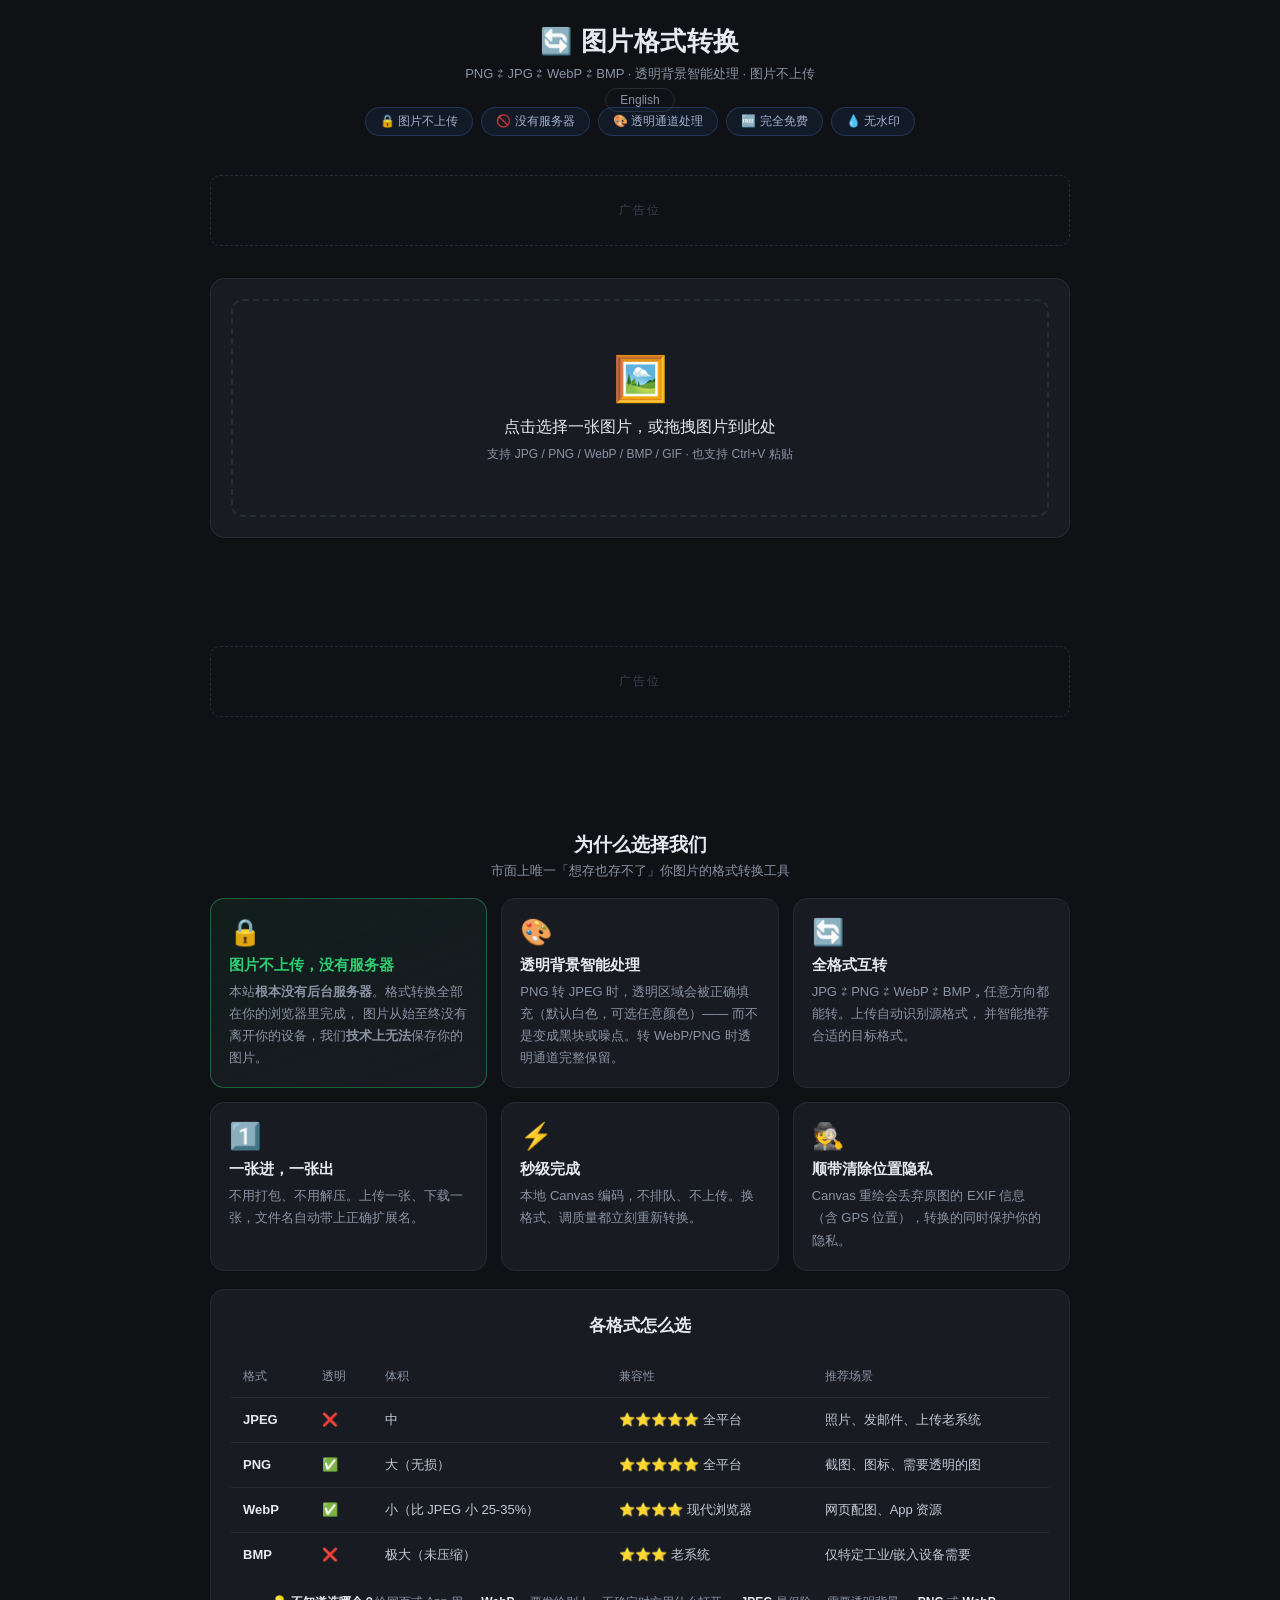
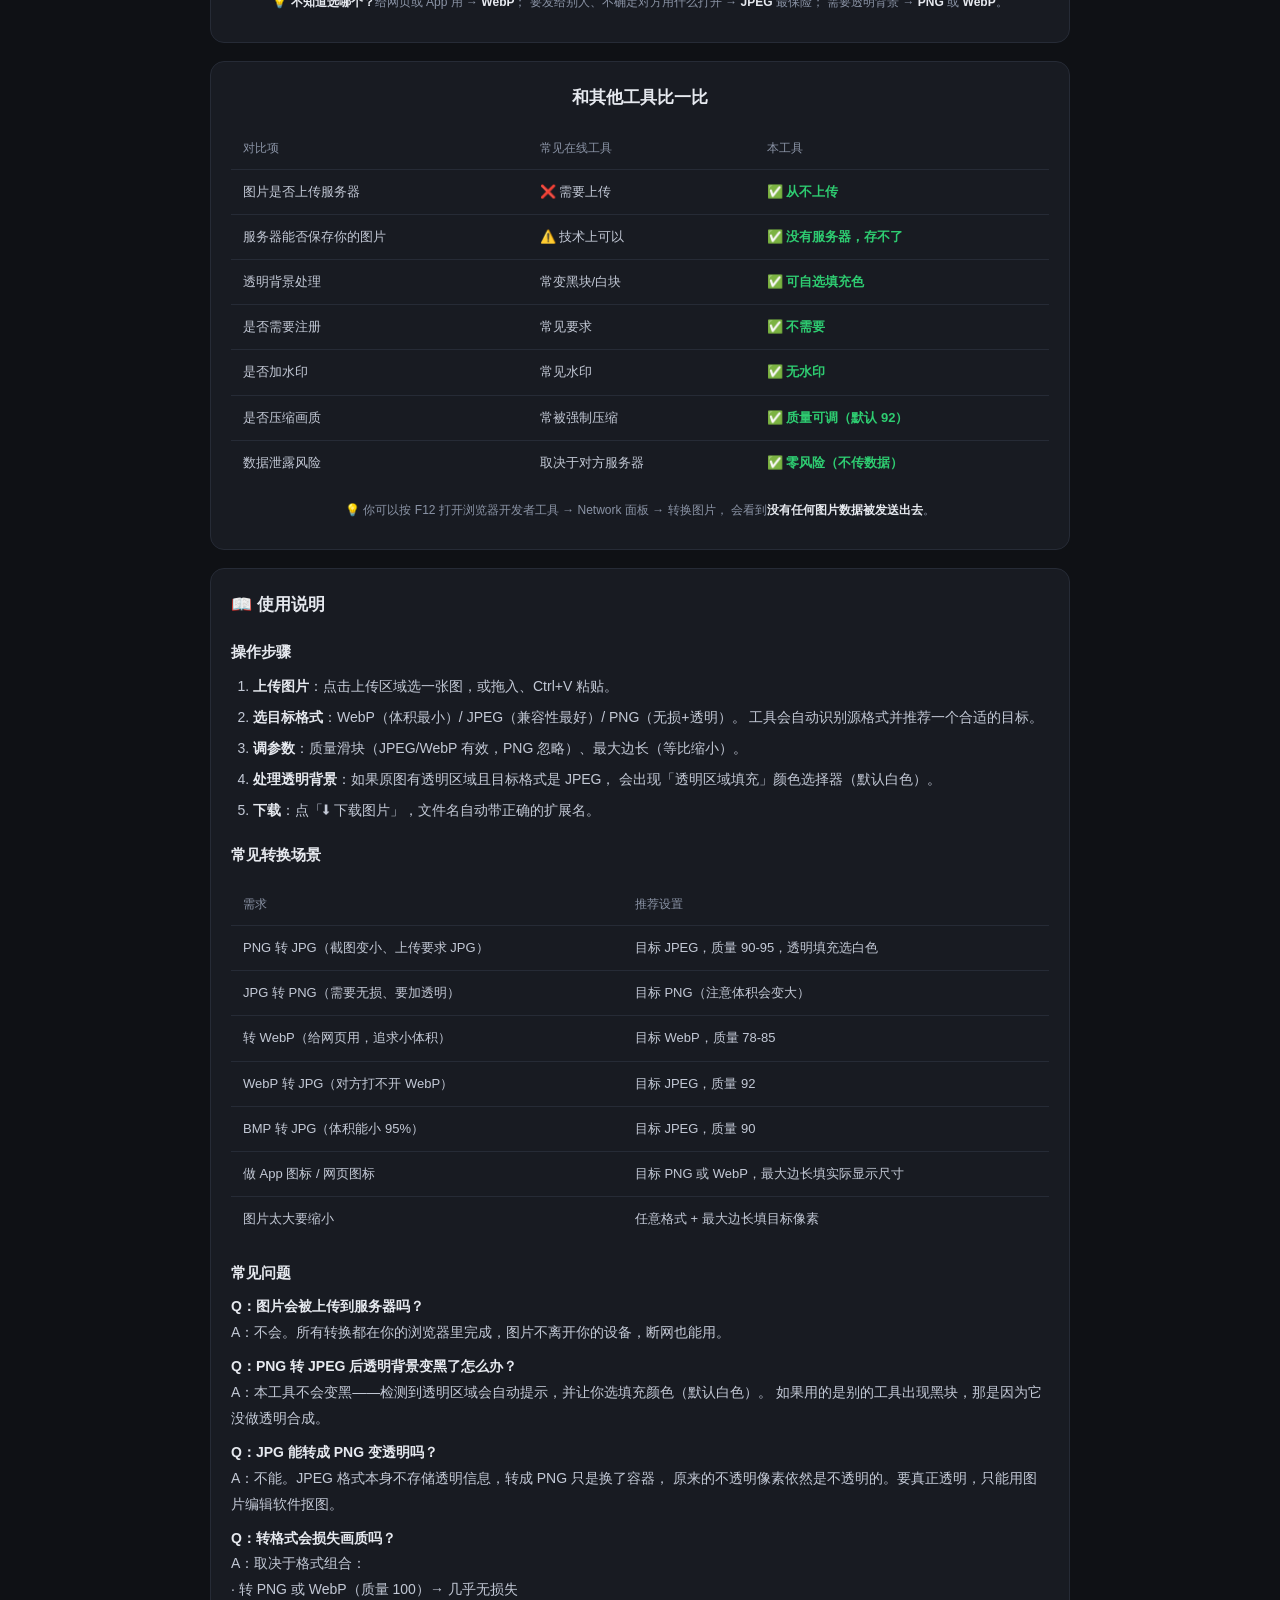
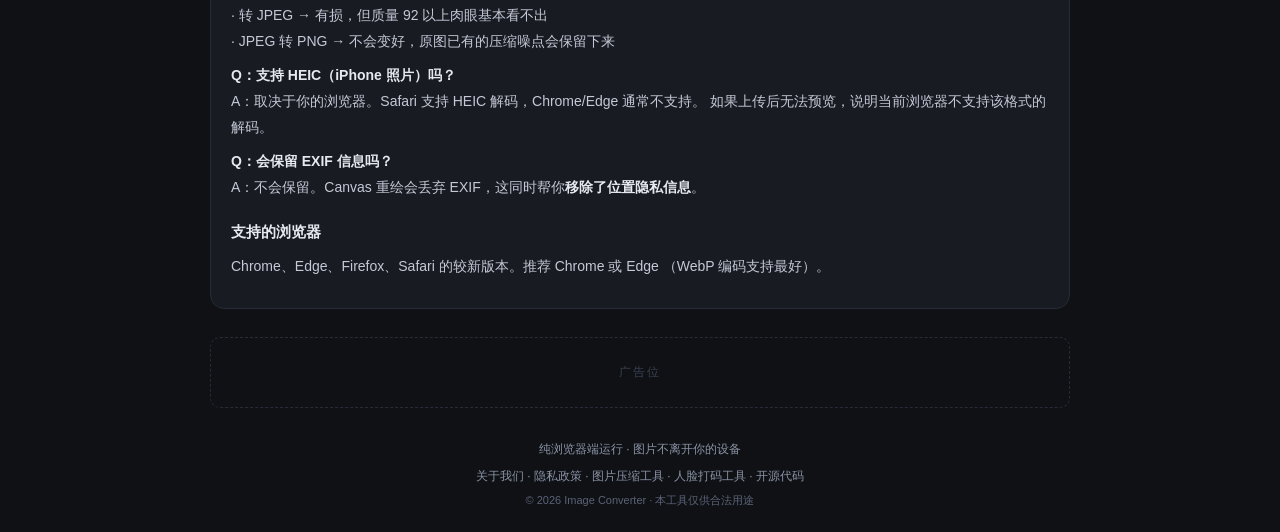
==== index.html @ aac9d4e0 "feat: 图片格式转换工具 - 纯浏览器端单张转换 - 全格式互转: JPG / PNG / WebP / BMP（任意方向） - 透明通道智能处理（核心差异点）: 采样检测 alpha，   PN" ====
<!DOCTYPE html>
<html lang="zh-CN">
<head>
<meta charset="UTF-8">
<meta name="viewport" content="width=device-width, initial-scale=1.0">
<title>图片格式转换 · PNG转JPG/WebP 在线免费（不上传）</title>
<meta name="description" content="免费在线图片格式转换工具，支持 PNG转JPG、JPG转PNG、转WebP、BMP转JPG 等。自动处理透明背景，可选质量与尺寸。纯浏览器本地转换，图片不上传服务器。">
<meta name="keywords" content="图片格式转换,png转jpg,jpg转png,图片转webp,webp转jpg,bmp转jpg,在线转换图片格式,图片格式转换器,heic转jpg">
<link rel="alternate" hreflang="zh-CN" href="https://haixiansheng.github.io/image-converter/" />
<link rel="alternate" hreflang="en" href="https://haixiansheng.github.io/image-converter/en/" />
<link rel="alternate" hreflang="x-default" href="https://haixiansheng.github.io/image-converter/en/" />
<link rel="canonical" href="https://haixiansheng.github.io/image-converter/" />
<link rel="stylesheet" href="style.css">

<!-- 结构化数据（SEO） -->
<script type="application/ld+json">
{
  "@context": "https://schema.org",
  "@type": "SoftwareApplication",
  "name": "图片格式转换工具",
  "alternateName": "Image Format Converter",
  "url": "https://haixiansheng.github.io/image-converter/",
  "applicationCategory": "MultimediaApplication",
  "operatingSystem": "Any (Web Browser)",
  "description": "免费在线图片格式转换工具，支持 PNG/JPG/WebP/BMP 互转，自动处理透明背景，纯浏览器本地转换，图片不上传。",
  "offers": { "@type": "Offer", "price": "0", "priceCurrency": "CNY" },
  "featureList": [
    "PNG / JPG / WebP / BMP 格式互转",
    "透明背景智能处理（可填充指定颜色）",
    "可选质量与最大边长",
    "纯浏览器本地转换，不上传",
    "原分辨率输出，无水印"
  ],
  "isAccessibleForFree": true
}
</script>

<!-- ============ Google AdSense ============ -->
<!-- 通过审核后，把下面的 ca-pub-XXXXXXXXXXXXXXXX 换成你的发布商 ID，并去掉注释 -->
<!--
<script async src="https://pagead2.googlesyndication.com/pagead/js/adsbygoogle.js?client=ca-pub-XXXXXXXXXXXXXXXX" crossorigin="anonymous"></script>
-->
</head>
<body>
<div class="app">
  <header>
    <h1>🔄 图片格式转换</h1>
    <p class="sub">PNG ⇄ JPG ⇄ WebP ⇄ BMP · 透明背景智能处理 · 图片不上传</p>
    <p class="lang-switch"><a href="en/">English</a></p>
    <div class="trust-badges">
      <span>🔒 图片不上传</span>
      <span>🚫 没有服务器</span>
      <span>🎨 透明通道处理</span>
      <span>🆓 完全免费</span>
      <span>💧 无水印</span>
    </div>
  </header>

  <!-- ============ 广告位 1 ============ -->
  <div class="ad-slot ad-top"></div>

  <section id="uploadPanel" class="panel">
    <div id="dropZone" class="drop-zone">
      <div class="drop-icon">🖼️</div>
      <p>点击选择一张图片，或拖拽图片到此处</p>
      <p class="hint">支持 JPG / PNG / WebP / BMP / GIF · 也支持 Ctrl+V 粘贴</p>
      <input type="file" id="fileInput" accept="image/*" hidden>
    </div>
  </section>

  <section id="workPanel" class="panel hidden">
    <div class="compare">
      <figure class="cmp-item">
        <figcaption><span id="origFmt" class="fmt-badge">?</span><b id="origSize">—</b></figcaption>
        <div class="cmp-img"><img id="origImg" alt="原图"></div>
        <p class="cmp-dims" id="origDims">—</p>
      </figure>
      <figure class="cmp-item result">
        <figcaption><span id="resultFmt" class="fmt-badge accent">?</span><b id="resultSize">—</b></figcaption>
        <div class="cmp-img"><img id="resultImg" alt="转换后"></div>
        <p class="cmp-dims" id="resultDims">—</p>
      </figure>
    </div>

    <p id="notice" class="notice"></p>

    <div class="toolbar">
      <label class="ctrl">
        <span>目标格式</span>
        <select id="targetFmt">
          <option value="webp">WebP</option>
          <option value="jpeg">JPEG</option>
          <option value="png">PNG</option>
        </select>
      </label>

      <label class="ctrl" id="qualityRow">
        <span>质量 <b id="qualityVal">92</b></span>
        <input type="range" id="quality" min="1" max="100" value="92">
      </label>

      <label class="ctrl hidden" id="bgRow">
        <span>透明区域填充</span>
        <input type="color" id="bgColor" value="#ffffff">
      </label>

      <label class="ctrl">
        <span>最大边长 (px)</span>
        <input type="number" id="maxDim" min="0" max="20000" step="100" value="0" placeholder="0 = 保持原尺寸">
      </label>
    </div>

    <p id="fmtHint" class="hint-line"></p>
    <p id="status" class="status"></p>

    <div class="actions">
      <a id="downloadBtn" class="btn primary" download="converted.webp">⬇ 下载图片</a>
      <button id="resetBtn" class="btn">换一张图片</button>
    </div>
  </section>

  <!-- ============ 广告位 2 ============ -->
  <div class="ad-slot ad-mid"></div>

  <!-- ============ 卖点区 ============ -->
  <h2 class="section-title">为什么选择我们</h2>
  <p class="section-sub">市面上唯一「想存也存不了」你图片的格式转换工具</p>

  <div class="features">
    <div class="feature hero">
      <div class="f-icon">🔒</div>
      <h3>图片不上传，没有服务器</h3>
      <p>本站<b>根本没有后台服务器</b>。格式转换全部在你的浏览器里完成，
         图片从始至终没有离开你的设备，我们<b>技术上无法</b>保存你的图片。</p>
    </div>
    <div class="feature">
      <div class="f-icon">🎨</div>
      <h3>透明背景智能处理</h3>
      <p>PNG 转 JPEG 时，透明区域会被正确填充（默认白色，可选任意颜色）——
         而不是变成黑块或噪点。转 WebP/PNG 时透明通道完整保留。</p>
    </div>
    <div class="feature">
      <div class="f-icon">🔄</div>
      <h3>全格式互转</h3>
      <p>JPG ⇄ PNG ⇄ WebP ⇄ BMP，任意方向都能转。上传自动识别源格式，
         并智能推荐合适的目标格式。</p>
    </div>
    <div class="feature">
      <div class="f-icon">1️⃣</div>
      <h3>一张进，一张出</h3>
      <p>不用打包、不用解压。上传一张、下载一张，文件名自动带上正确扩展名。</p>
    </div>
    <div class="feature">
      <div class="f-icon">⚡</div>
      <h3>秒级完成</h3>
      <p>本地 Canvas 编码，不排队、不上传。换格式、调质量都立刻重新转换。</p>
    </div>
    <div class="feature">
      <div class="f-icon">🕵️</div>
      <h3>顺带清除位置隐私</h3>
      <p>Canvas 重绘会丢弃原图的 EXIF 信息（含 GPS 位置），转换的同时保护你的隐私。</p>
    </div>
  </div>

  <section class="panel content">
    <h2 class="section-title" style="margin-top:0">各格式怎么选</h2>
    <table class="compare-table">
      <thead>
        <tr><th>格式</th><th>透明</th><th>体积</th><th>兼容性</th><th>推荐场景</th></tr>
      </thead>
      <tbody>
        <tr>
          <td><b>JPEG</b></td><td>❌</td><td>中</td><td>⭐⭐⭐⭐⭐ 全平台</td>
          <td>照片、发邮件、上传老系统</td>
        </tr>
        <tr>
          <td><b>PNG</b></td><td>✅</td><td>大（无损）</td><td>⭐⭐⭐⭐⭐ 全平台</td>
          <td>截图、图标、需要透明的图</td>
        </tr>
        <tr>
          <td><b>WebP</b></td><td>✅</td><td>小（比 JPEG 小 25-35%）</td><td>⭐⭐⭐⭐ 现代浏览器</td>
          <td>网页配图、App 资源</td>
        </tr>
        <tr>
          <td><b>BMP</b></td><td>❌</td><td>极大（未压缩）</td><td>⭐⭐⭐ 老系统</td>
          <td>仅特定工业/嵌入设备需要</td>
        </tr>
      </tbody>
    </table>
    <p style="text-align:center;font-size:12px;color:var(--muted);margin-top:12px">
      💡 <b>不知道选哪个？</b>给网页或 App 用 → <b>WebP</b>；
      要发给别人、不确定对方用什么打开 → <b>JPEG</b> 最保险；
      需要透明背景 → <b>PNG</b> 或 <b>WebP</b>。
    </p>
  </section>

  <section class="panel content">
    <h2 class="section-title" style="margin-top:0">和其他工具比一比</h2>
    <table class="compare-table">
      <thead>
        <tr><th>对比项</th><th>常见在线工具</th><th>本工具</th></tr>
      </thead>
      <tbody>
        <tr><td>图片是否上传服务器</td><td>❌ 需要上传</td><td class="us">✅ 从不上传</td></tr>
        <tr><td>服务器能否保存你的图片</td><td>⚠️ 技术上可以</td><td class="us">✅ 没有服务器，存不了</td></tr>
        <tr><td>透明背景处理</td><td>常变黑块/白块</td><td class="us">✅ 可自选填充色</td></tr>
        <tr><td>是否需要注册</td><td>常见要求</td><td class="us">✅ 不需要</td></tr>
        <tr><td>是否加水印</td><td>常见水印</td><td class="us">✅ 无水印</td></tr>
        <tr><td>是否压缩画质</td><td>常被强制压缩</td><td class="us">✅ 质量可调（默认 92）</td></tr>
        <tr><td>数据泄露风险</td><td>取决于对方服务器</td><td class="us">✅ 零风险（不传数据）</td></tr>
      </tbody>
    </table>
    <p style="text-align:center;font-size:12px;color:var(--muted);margin-top:12px">
      💡 你可以按 F12 打开浏览器开发者工具 → Network 面板 → 转换图片，
      会看到<b>没有任何图片数据被发送出去</b>。
    </p>
  </section>

  <!-- ============ 内容区 ============ -->
  <section class="panel content">
    <h2>📖 使用说明</h2>

    <h3>操作步骤</h3>
    <ol>
      <li><b>上传图片</b>：点击上传区域选一张图，或拖入、Ctrl+V 粘贴。</li>
      <li><b>选目标格式</b>：WebP（体积最小）/ JPEG（兼容性最好）/ PNG（无损+透明）。
          工具会自动识别源格式并推荐一个合适的目标。</li>
      <li><b>调参数</b>：质量滑块（JPEG/WebP 有效，PNG 忽略）、最大边长（等比缩小）。</li>
      <li><b>处理透明背景</b>：如果原图有透明区域且目标格式是 JPEG，
          会出现「透明区域填充」颜色选择器（默认白色）。</li>
      <li><b>下载</b>：点「⬇ 下载图片」，文件名自动带正确的扩展名。</li>
    </ol>

    <h3>常见转换场景</h3>
    <table class="compare-table">
      <thead><tr><th>需求</th><th>推荐设置</th></tr></thead>
      <tbody>
        <tr><td>PNG 转 JPG（截图变小、上传要求 JPG）</td><td>目标 JPEG，质量 90-95，透明填充选白色</td></tr>
        <tr><td>JPG 转 PNG（需要无损、要加透明）</td><td>目标 PNG（注意体积会变大）</td></tr>
        <tr><td>转 WebP（给网页用，追求小体积）</td><td>目标 WebP，质量 78-85</td></tr>
        <tr><td>WebP 转 JPG（对方打不开 WebP）</td><td>目标 JPEG，质量 92</td></tr>
        <tr><td>BMP 转 JPG（体积能小 95%）</td><td>目标 JPEG，质量 90</td></tr>
        <tr><td>做 App 图标 / 网页图标</td><td>目标 PNG 或 WebP，最大边长填实际显示尺寸</td></tr>
        <tr><td>图片太大要缩小</td><td>任意格式 + 最大边长填目标像素</td></tr>
      </tbody>
    </table>

    <h3>常见问题</h3>
    <p><b>Q：图片会被上传到服务器吗？</b><br>
       A：不会。所有转换都在你的浏览器里完成，图片不离开你的设备，断网也能用。</p>
    <p><b>Q：PNG 转 JPEG 后透明背景变黑了怎么办？</b><br>
       A：本工具不会变黑——检测到透明区域会自动提示，并让你选填充颜色（默认白色）。
       如果用的是别的工具出现黑块，那是因为它没做透明合成。</p>
    <p><b>Q：JPG 能转成 PNG 变透明吗？</b><br>
       A：不能。JPEG 格式本身不存储透明信息，转成 PNG 只是换了容器，
       原来的不透明像素依然是不透明的。要真正透明，只能用图片编辑软件抠图。</p>
    <p><b>Q：转格式会损失画质吗？</b><br>
       A：取决于格式组合：
       <br>· 转 PNG 或 WebP（质量 100）→ 几乎无损失
       <br>· 转 JPEG → 有损，但质量 92 以上肉眼基本看不出
       <br>· JPEG 转 PNG → 不会变好，原图已有的压缩噪点会保留下来</p>
    <p><b>Q：支持 HEIC（iPhone 照片）吗？</b><br>
       A：取决于你的浏览器。Safari 支持 HEIC 解码，Chrome/Edge 通常不支持。
       如果上传后无法预览，说明当前浏览器不支持该格式的解码。</p>
    <p><b>Q：会保留 EXIF 信息吗？</b><br>
       A：不会保留。Canvas 重绘会丢弃 EXIF，这同时帮你<b>移除了位置隐私信息</b>。</p>

    <h3>支持的浏览器</h3>
    <p>Chrome、Edge、Firefox、Safari 的较新版本。推荐 Chrome 或 Edge
       （WebP 编码支持最好）。</p>
  </section>

  <!-- ============ 广告位 3 ============ -->
  <div class="ad-slot ad-bottom"></div>

  <footer>
    <p>纯浏览器端运行 · 图片不离开你的设备</p>
    <nav class="foot-nav">
      <a href="about.html">关于我们</a> ·
      <a href="privacy.html">隐私政策</a> ·
      <a href="https://haixiansheng.github.io/image-compressor/">图片压缩工具</a> ·
      <a href="https://haixiansheng.github.io/face-mosaic/">人脸打码工具</a> ·
      <a href="https://github.com/haixiansheng/image-converter" target="_blank" rel="noopener">开源代码</a>
    </nav>
    <p class="copy">© 2026 Image Converter · 本工具仅供合法用途</p>
  </footer>
</div>
<script src="app.js"></script>
</body>
</html>
---- style.css ----
:root {
  --bg: #0f1115;
  --card: #181b22;
  --border: #262b36;
  --text: #e6e9ef;
  --muted: #8a93a5;
  --primary: #4f8cff;
  --primary-hover: #3d7bf0;
  --success: #2ecc71;
}
* { box-sizing: border-box; margin: 0; padding: 0; }
body {
  font-family: -apple-system, "Segoe UI", "Microsoft YaHei", sans-serif;
  background: var(--bg);
  color: var(--text);
  min-height: 100vh;
  padding: 24px 16px;
}
.app { max-width: 860px; margin: 0 auto; }
header { text-align: center; margin-bottom: 24px; }
h1 { font-size: 26px; font-weight: 700; letter-spacing: .5px; }
.sub { color: var(--muted); font-size: 13px; margin-top: 6px; }
.panel {
  background: var(--card);
  border: 1px solid var(--border);
  border-radius: 14px;
  padding: 20px;
  margin-bottom: 18px;
}
.hidden { display: none !important; }
.drop-zone {
  border: 2px dashed var(--border);
  border-radius: 12px;
  padding: 52px 20px;
  text-align: center;
  cursor: pointer;
  transition: all .2s;
}
.drop-zone:hover, .drop-zone.dragover {
  border-color: var(--primary);
  background: rgba(79, 140, 255, .06);
}
.drop-icon { font-size: 44px; margin-bottom: 12px; }
.hint { color: var(--muted); font-size: 12px; margin-top: 8px; }
video { width: 100%; border-radius: 10px; background: #000; display: block; }
.controls {
  display: grid;
  grid-template-columns: repeat(auto-fit, minmax(200px, 1fr));
  gap: 14px;
  margin: 18px 0;
}
.ctrl { display: flex; flex-direction: column; gap: 8px; font-size: 13px; color: var(--muted); }
.ctrl b { color: var(--primary); font-weight: 600; }
input[type=range] { width: 100%; accent-color: var(--primary); }
select {
  background: #12141a; color: var(--text);
  border: 1px solid var(--border); border-radius: 8px;
  padding: 8px 10px; font-size: 13px;
}
.actions { display: flex; gap: 12px; flex-wrap: wrap; margin-top: 16px; }
.btn {
  padding: 11px 22px;
  border-radius: 9px;
  border: 1px solid var(--border);
  background: #12141a;
  color: var(--text);
  font-size: 14px;
  cursor: pointer;
  transition: all .15s;
  text-decoration: none;
  display: inline-block;
}
.btn:hover:not(:disabled) { border-color: var(--primary); }
.btn:disabled { opacity: .45; cursor: not-allowed; }
.btn.primary { background: var(--primary); border-color: var(--primary); color: #fff; font-weight: 600; }
.btn.primary:hover { background: var(--primary-hover); }
.progress-wrap { margin-top: 16px; }
.progress-bar { height: 8px; background: #12141a; border-radius: 5px; overflow: hidden; }
#progressFill {
  height: 100%; width: 0%;
  background: linear-gradient(90deg, var(--primary), var(--success));
  transition: width .2s;
}
#progressText { font-size: 13px; color: var(--muted); margin-top: 8px; }
footer { text-align: center; color: var(--muted); font-size: 12px; margin-top: 24px; }
h2 { font-size: 18px; margin-bottom: 14px; }

/* ===== 广告位 ===== */
.ad-slot {
  margin: 18px 0;
  min-height: 90px;          /* 预留高度，避免广告加载时页面跳动 */
  border-radius: 12px;
  display: flex;
  align-items: center;
  justify-content: center;
  overflow: hidden;
}
/* 未放广告时显示淡色占位（审核通过后可删掉这段） */
.ad-slot:empty::after {
  content: "广告位";
  color: #3a4152;
  font-size: 12px;
  letter-spacing: 2px;
  border: 1px dashed #262b36;
  border-radius: 10px;
  padding: 26px 60px;
  width: 100%;
  text-align: center;
}
.ad-top { min-height: 100px; }
.ad-mid { min-height: 250px; }
.ad-bottom { min-height: 90px; }

/* ===== 内容区（SEO / 过审用）===== */
.content { font-size: 14px; line-height: 1.85; color: #c3c9d6; }
.content h2 { margin: 22px 0 10px; color: var(--text); font-size: 17px; }
.content h2:first-child { margin-top: 0; }
.content h3 { margin: 18px 0 8px; color: var(--text); font-size: 15px; }
.content p { margin: 8px 0; }
.content ol, .content ul { margin: 8px 0 8px 22px; }
.content li { margin: 5px 0; }
.content a { color: var(--primary); text-decoration: none; }
.content a:hover { text-decoration: underline; }
.content b { color: var(--text); }

/* ===== 页脚导航 ===== */
.foot-nav { margin-top: 10px; font-size: 12px; }
.foot-nav a { color: var(--muted); text-decoration: none; }
.foot-nav a:hover { color: var(--primary); }
.copy { margin-top: 8px; font-size: 11px; color: #5a6377; }

/* ===== 语言切换 ===== */
.lang-switch { margin-top: 10px; font-size: 12px; }
.lang-switch a {
  color: var(--muted);
  text-decoration: none;
  border: 1px solid var(--border);
  border-radius: 20px;
  padding: 4px 14px;
  transition: all .15s;
}
.lang-switch a:hover { color: var(--primary); border-color: var(--primary); }

/* ===== 卖点：信任徽章 ===== */
.trust-badges {
  display: flex;
  flex-wrap: wrap;
  gap: 8px;
  justify-content: center;
  margin: 0 0 18px;
}
.trust-badges span {
  font-size: 12px;
  color: #9fb0cc;
  background: rgba(79, 140, 255, .08);
  border: 1px solid rgba(79, 140, 255, .22);
  border-radius: 20px;
  padding: 5px 14px;
  white-space: nowrap;
}

/* ===== 卖点：特性卡片 ===== */
.features {
  display: grid;
  grid-template-columns: repeat(auto-fit, minmax(240px, 1fr));
  gap: 14px;
  margin: 18px 0;
}
.feature {
  background: var(--card);
  border: 1px solid var(--border);
  border-radius: 14px;
  padding: 18px;
  transition: border-color .18s, transform .18s;
}
.feature:hover { border-color: rgba(79, 140, 255, .45); transform: translateY(-2px); }
.feature .f-icon { font-size: 26px; margin-bottom: 8px; }
.feature h3 {
  font-size: 15px;
  margin: 0 0 6px;
  color: var(--text);
  font-weight: 600;
}
.feature p { font-size: 13px; color: var(--muted); line-height: 1.7; margin: 0; }
.feature.hero {
  border-color: rgba(46, 204, 113, .4);
  background: linear-gradient(160deg, rgba(46, 204, 113, .07), var(--card));
}
.feature.hero h3 { color: var(--success); }

/* ===== 卖点：对比表 ===== */
.section-title {
  text-align: center;
  font-size: 19px;
  font-weight: 700;
  margin: 26px 0 4px;
}
.section-sub {
  text-align: center;
  font-size: 13px;
  color: var(--muted);
  margin-bottom: 14px;
}
.compare-table { width: 100%; border-collapse: collapse; font-size: 13px; margin: 14px 0; }
.compare-table th, .compare-table td {
  padding: 10px 12px;
  border-bottom: 1px solid var(--border);
  text-align: left;
}
.compare-table th { color: var(--muted); font-weight: 500; font-size: 12px; }
.compare-table td { color: #c3c9d6; }
.compare-table td.us { color: var(--success); font-weight: 600; }
.compare-table tr:last-child td { border-bottom: none; }

/* ===== 图片画布 ===== */
.canvas-wrap {
  border-radius: 10px;
  overflow: hidden;
  background: #0b0d11;
  display: flex;
  justify-content: center;
}
#resultCanvas { max-width: 100%; height: auto; display: block; }
.face-info {
  text-align: center;
  font-size: 13px;
  color: var(--primary);
  margin: 12px 0 0;
  min-height: 20px;
}

/* ===== 压缩工具：工具栏 ===== */
.toolbar {
  display: flex;
  flex-wrap: wrap;
  gap: 14px 20px;
  align-items: flex-end;
  padding-bottom: 16px;
  border-bottom: 1px solid var(--border);
  margin-bottom: 16px;
}
.toolbar .ctrl { min-width: 150px; }
.toolbar input[type="number"] {
  width: 100%;
  background: #11141a;
  border: 1px solid var(--border);
  border-radius: 8px;
  color: var(--text);
  padding: 7px 10px;
  font-size: 13px;
  font-family: inherit;
}
.toolbar input[type="number"]:focus { outline: none; border-color: var(--primary); }

/* ===== 汇总条 ===== */
.summary {
  display: flex;
  flex-wrap: wrap;
  gap: 10px;
  margin-bottom: 12px;
}
.sum-item {
  flex: 1 1 130px;
  background: #11141a;
  border: 1px solid var(--border);
  border-radius: 10px;
  padding: 10px 14px;
}
.sum-item span { display: block; font-size: 11px; color: var(--muted); margin-bottom: 4px; }
.sum-item b { font-size: 15px; color: var(--text); }
.sum-item.hl { border-color: rgba(46, 204, 113, .45); background: rgba(46, 204, 113, .06); }
.sum-item.hl b { color: var(--success); }

.status { font-size: 12px; color: var(--muted); margin: 0 0 12px; min-height: 16px; }

/* ===== 文件列表 ===== */
.table-wrap { overflow-x: auto; border-radius: 10px; border: 1px solid var(--border); }
.file-table { width: 100%; border-collapse: collapse; font-size: 13px; min-width: 620px; }
.file-table th {
  text-align: left;
  font-weight: 500;
  font-size: 11px;
  color: var(--muted);
  padding: 10px 12px;
  background: #11141a;
  border-bottom: 1px solid var(--border);
  white-space: nowrap;
}
.file-table td {
  padding: 10px 12px;
  border-bottom: 1px solid var(--border);
  color: #c3c9d6;
  vertical-align: middle;
}
.file-table tr:last-child td { border-bottom: none; }
.file-table .thumb { width: 58px; }
.file-table .thumb img {
  width: 46px; height: 46px;
  object-fit: cover;
  border-radius: 6px;
  display: block;
  background: #0b0d11;
}
.file-table .thumb .ph {
  display: block; width: 46px; height: 46px;
  border-radius: 6px; background: #1b1f28;
}
.file-table .fname {
  max-width: 200px;
  overflow: hidden;
  text-overflow: ellipsis;
  white-space: nowrap;
  color: var(--text);
}
.file-table .dims { font-size: 12px; color: var(--muted); white-space: nowrap; }
.file-table .sizes { white-space: nowrap; }
.file-table .sizes b { color: var(--text); }
.file-table .act { width: 90px; text-align: right; }
.file-table .empty { text-align: center; color: var(--muted); padding: 30px; }

.good { color: var(--success); font-weight: 600; margin-left: 4px; }
.bad { color: #ff7b72; font-weight: 600; margin-left: 4px; }
.muted { color: var(--muted); }
.btn.tiny { padding: 4px 10px; font-size: 11px; border-radius: 6px; }

/* ===== 单张模式：原图 / 压缩后 对比 ===== */
.compare {
  display: grid;
  grid-template-columns: 1fr 1fr;
  gap: 14px;
  margin-bottom: 14px;
}
@media (max-width: 620px) {
  .compare { grid-template-columns: 1fr; }
}
.cmp-item {
  margin: 0;
  background: #11141a;
  border: 1px solid var(--border);
  border-radius: 12px;
  overflow: hidden;
}
.cmp-item.result { border-color: rgba(79, 140, 255, .4); }
.cmp-item figcaption {
  display: flex;
  justify-content: space-between;
  align-items: center;
  padding: 9px 13px;
  font-size: 12px;
  color: var(--muted);
  border-bottom: 1px solid var(--border);
}
.cmp-item figcaption b { color: var(--text); font-size: 12px; }
.cmp-item.result figcaption span { color: var(--primary); }
.cmp-img {
  display: flex;
  align-items: center;
  justify-content: center;
  background: #0b0d11;
  min-height: 150px;
  max-height: 340px;
  overflow: hidden;
}
.cmp-img img {
  max-width: 100%;
  max-height: 340px;
  display: block;
  object-fit: contain;
}
.cmp-dims {
  margin: 0;
  padding: 7px 13px;
  font-size: 11px;
  color: var(--muted);
  border-top: 1px solid var(--border);
}
.savings {
  text-align: center;
  font-size: 15px;
  margin: 0 0 14px;
  min-height: 22px;
}
.savings .good { font-size: 17px; margin: 0; }
.savings .bad { font-size: 15px; margin: 0; }
.savings .muted { font-size: 12px; }


/* ===== 文章页 ===== */
.article { font-size: 15px; line-height: 1.9; }
.article h2 { font-size: 19px; margin: 30px 0 12px; color: var(--text); }
.article h3 { font-size: 16px; margin: 22px 0 8px; color: var(--text); }
.article p { margin: 12px 0; }
.article ul, .article ol { margin: 12px 0 12px 24px; }
.article li { margin: 7px 0; }
.article code {
  background: #11141a; border: 1px solid var(--border);
  border-radius: 4px; padding: 1px 6px; font-size: 13px; color: #ffa657;
}
.article-meta { font-size: 12px; color: var(--muted); margin-bottom: 20px; }
.article .compare-table { margin: 16px 0; }

/* ===== 卡片列表（博客首页）===== */
.cards {
  display: grid;
  grid-template-columns: repeat(auto-fit, minmax(280px, 1fr));
  gap: 14px;
  margin: 18px 0;
}
.card {
  display: block;
  background: var(--card);
  border: 1px solid var(--border);
  border-radius: 14px;
  padding: 20px;
  text-decoration: none;
  transition: border-color .18s, transform .18s;
}
.card:hover { border-color: rgba(79, 140, 255, .5); transform: translateY(-2px); }
.card h3 { margin: 0 0 8px; font-size: 16px; color: var(--text); }
.card p { margin: 0 0 12px; font-size: 13px; color: var(--muted); line-height: 1.7; }
.card-meta { font-size: 11px; color: #5a6377; }


/* ===== 格式转换：格式徽章 / 提示条 / 颜色选择器 ===== */
.fmt-badge {
  display: inline-block;
  background: rgba(138, 147, 165, .15);
  border: 1px solid var(--border);
  border-radius: 5px;
  padding: 2px 8px;
  font-size: 11px;
  font-weight: 600;
  letter-spacing: .5px;
  color: var(--muted);
  margin-right: 8px;
}
.fmt-badge.accent {
  background: rgba(79, 140, 255, .14);
  border-color: rgba(79, 140, 255, .4);
  color: var(--primary);
}

.notice {
  text-align: center;
  font-size: 12.5px;
  margin: 0 0 14px;
  min-height: 18px;
  color: var(--muted);
}
.notice.warn {
  color: #ffc453;
  background: rgba(255, 176, 32, .07);
  border: 1px solid rgba(255, 176, 32, .28);
  border-radius: 8px;
  padding: 9px 14px;
  text-align: left;
}
.notice.ok {
  color: var(--success);
  background: rgba(46, 204, 113, .07);
  border: 1px solid rgba(46, 204, 113, .28);
  border-radius: 8px;
  padding: 9px 14px;
  text-align: left;
}

.hint-line {
  font-size: 12px;
  color: var(--muted);
  margin: 0 0 10px;
  min-height: 16px;
}

.toolbar input[type="color"] {
  width: 100%;
  height: 36px;
  padding: 2px;
  background: #11141a;
  border: 1px solid var(--border);
  border-radius: 8px;
  cursor: pointer;
}
.toolbar input[type="color"]::-webkit-color-swatch-wrapper { padding: 0; }
.toolbar input[type="color"]::-webkit-color-swatch { border: none; border-radius: 5px; }
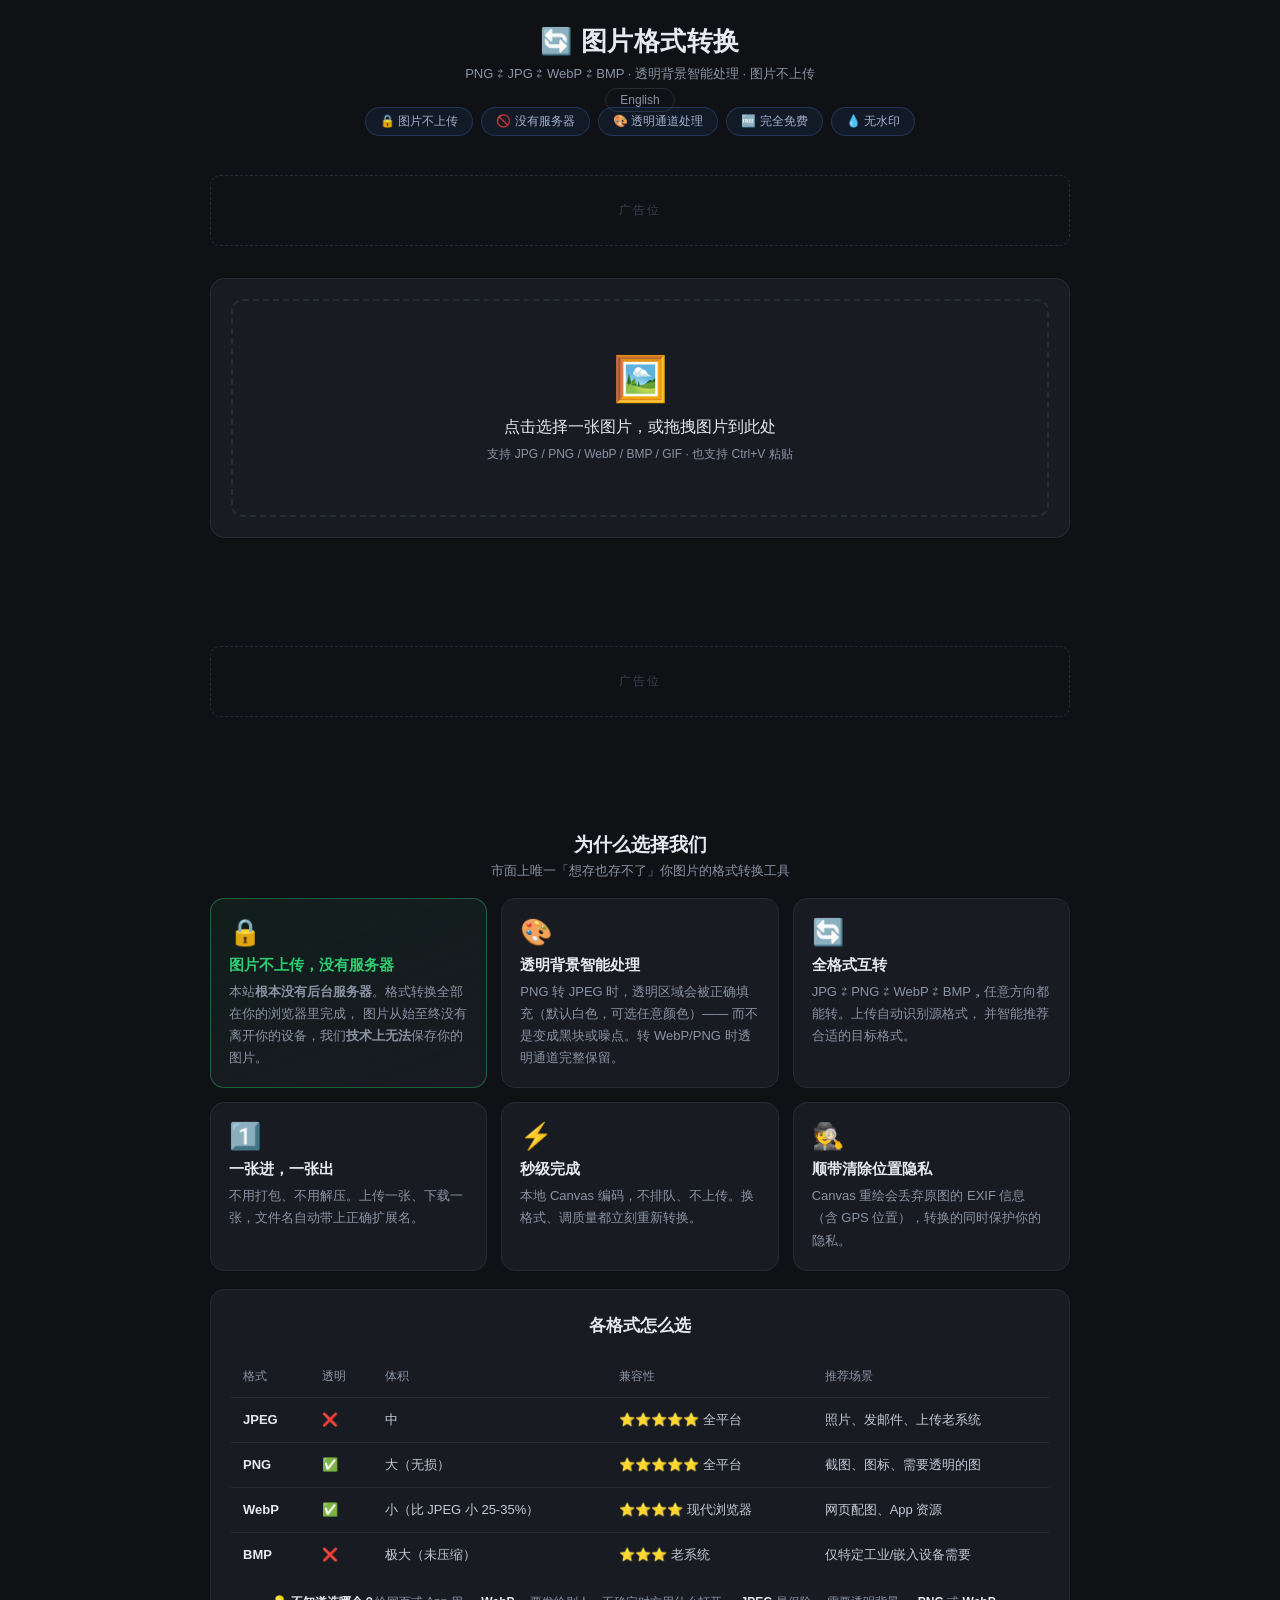
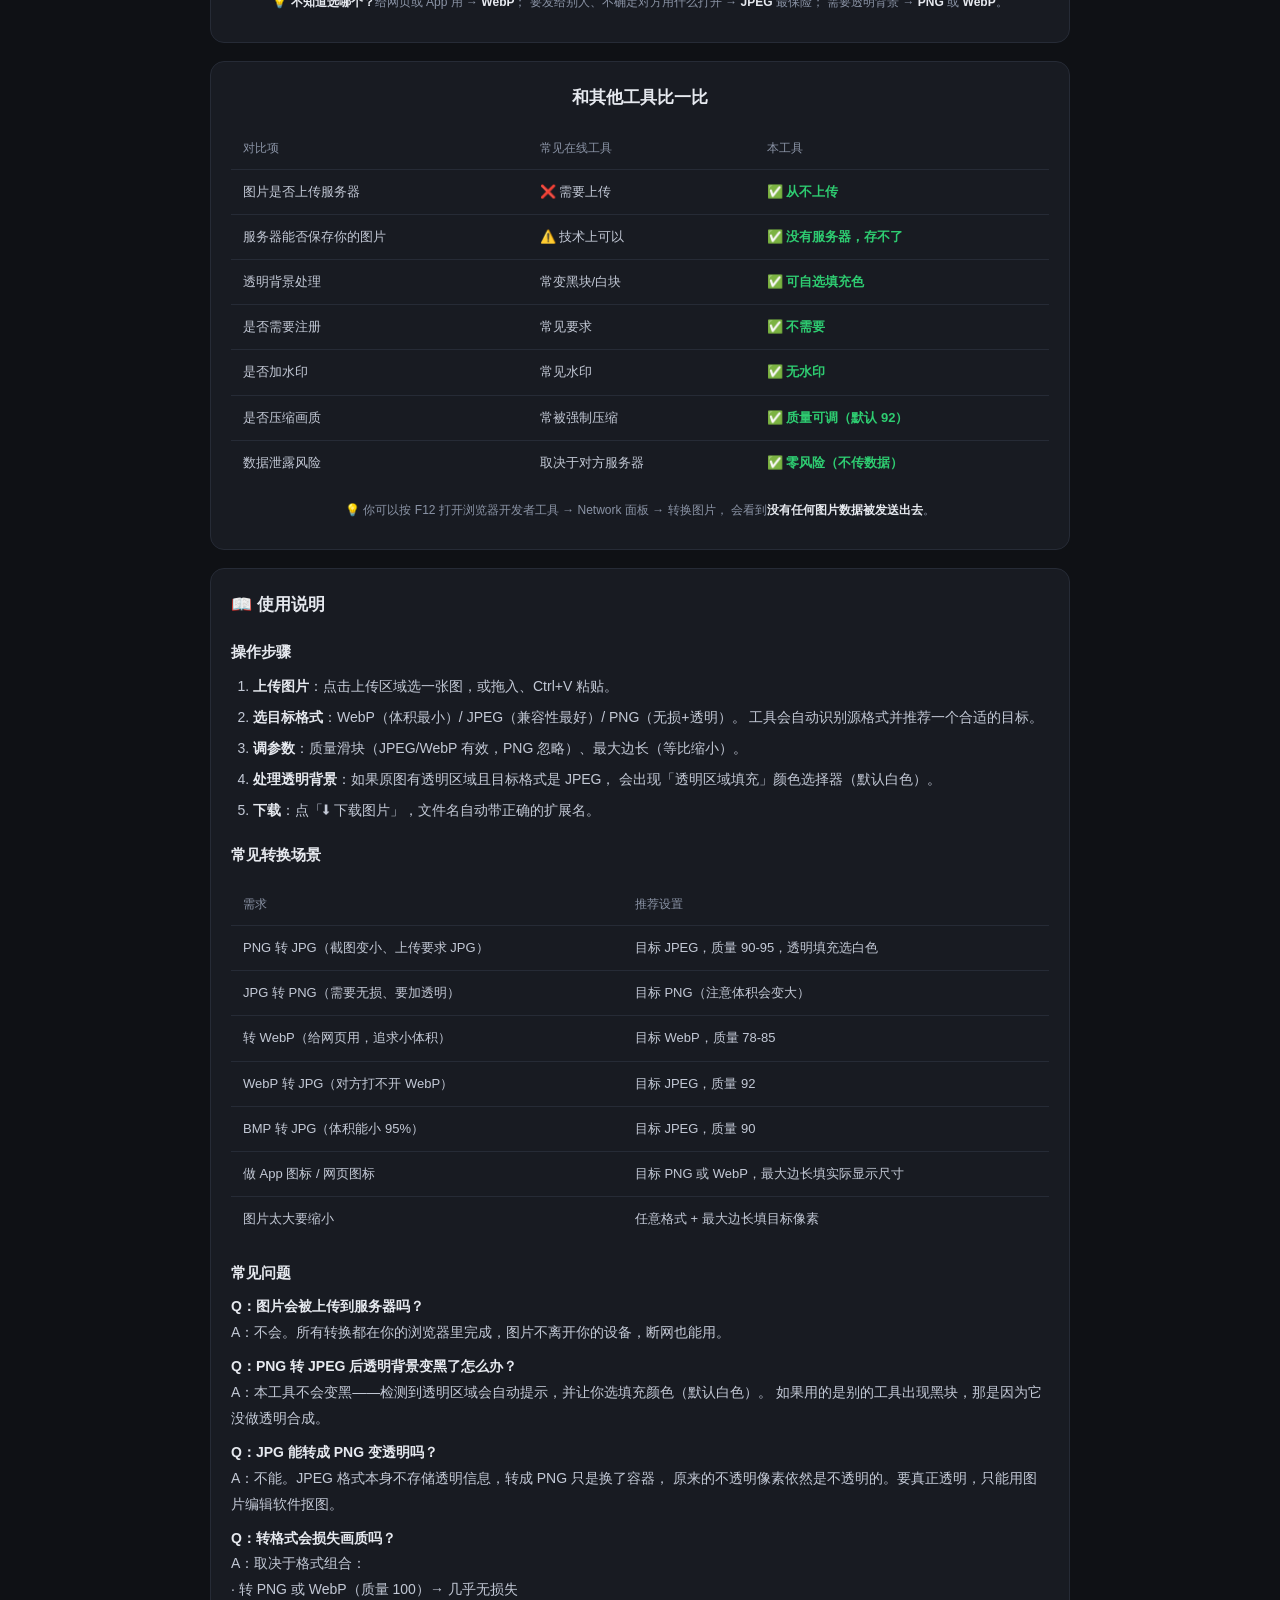
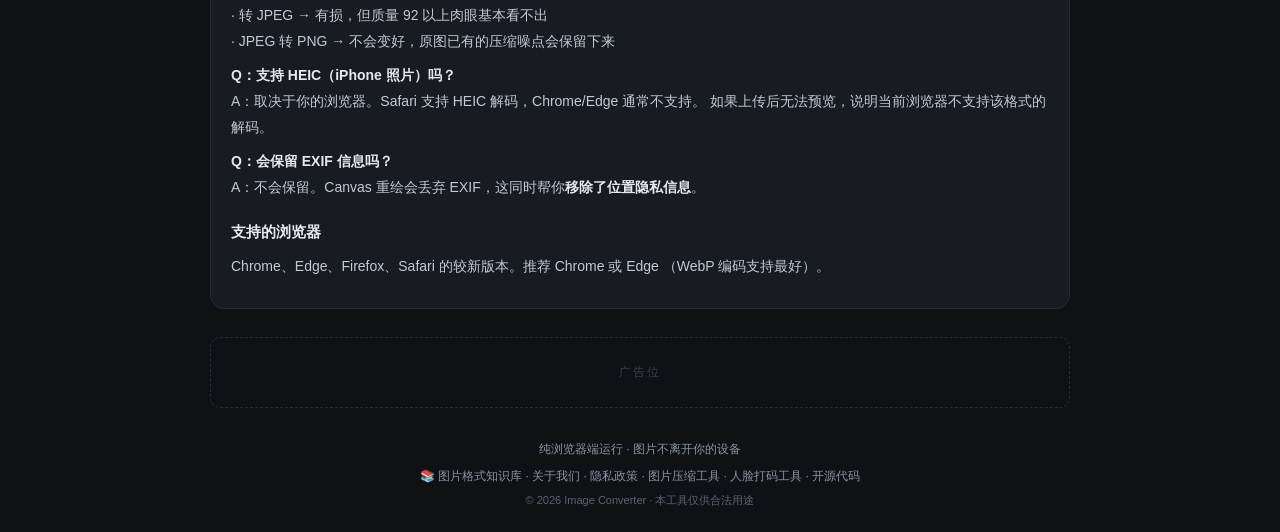
==== commit 75011738: "content: 新增 2 篇 SEO 深度文章（中英）+ 博客首页 - 《PNG / JPG / WebP 怎么选：格式完全指南》— 四种格式的压缩方式/透明支持/   体积/兼容性对照表，8 种场" ====
--- a/index.html
+++ b/index.html
@@ -276,6 +276,7 @@
   <footer>
     <p>纯浏览器端运行 · 图片不离开你的设备</p>
     <nav class="foot-nav">
+      <a href="blog/">📚 图片格式知识库</a> ·
       <a href="about.html">关于我们</a> ·
       <a href="privacy.html">隐私政策</a> ·
       <a href="https://haixiansheng.github.io/image-compressor/">图片压缩工具</a> ·
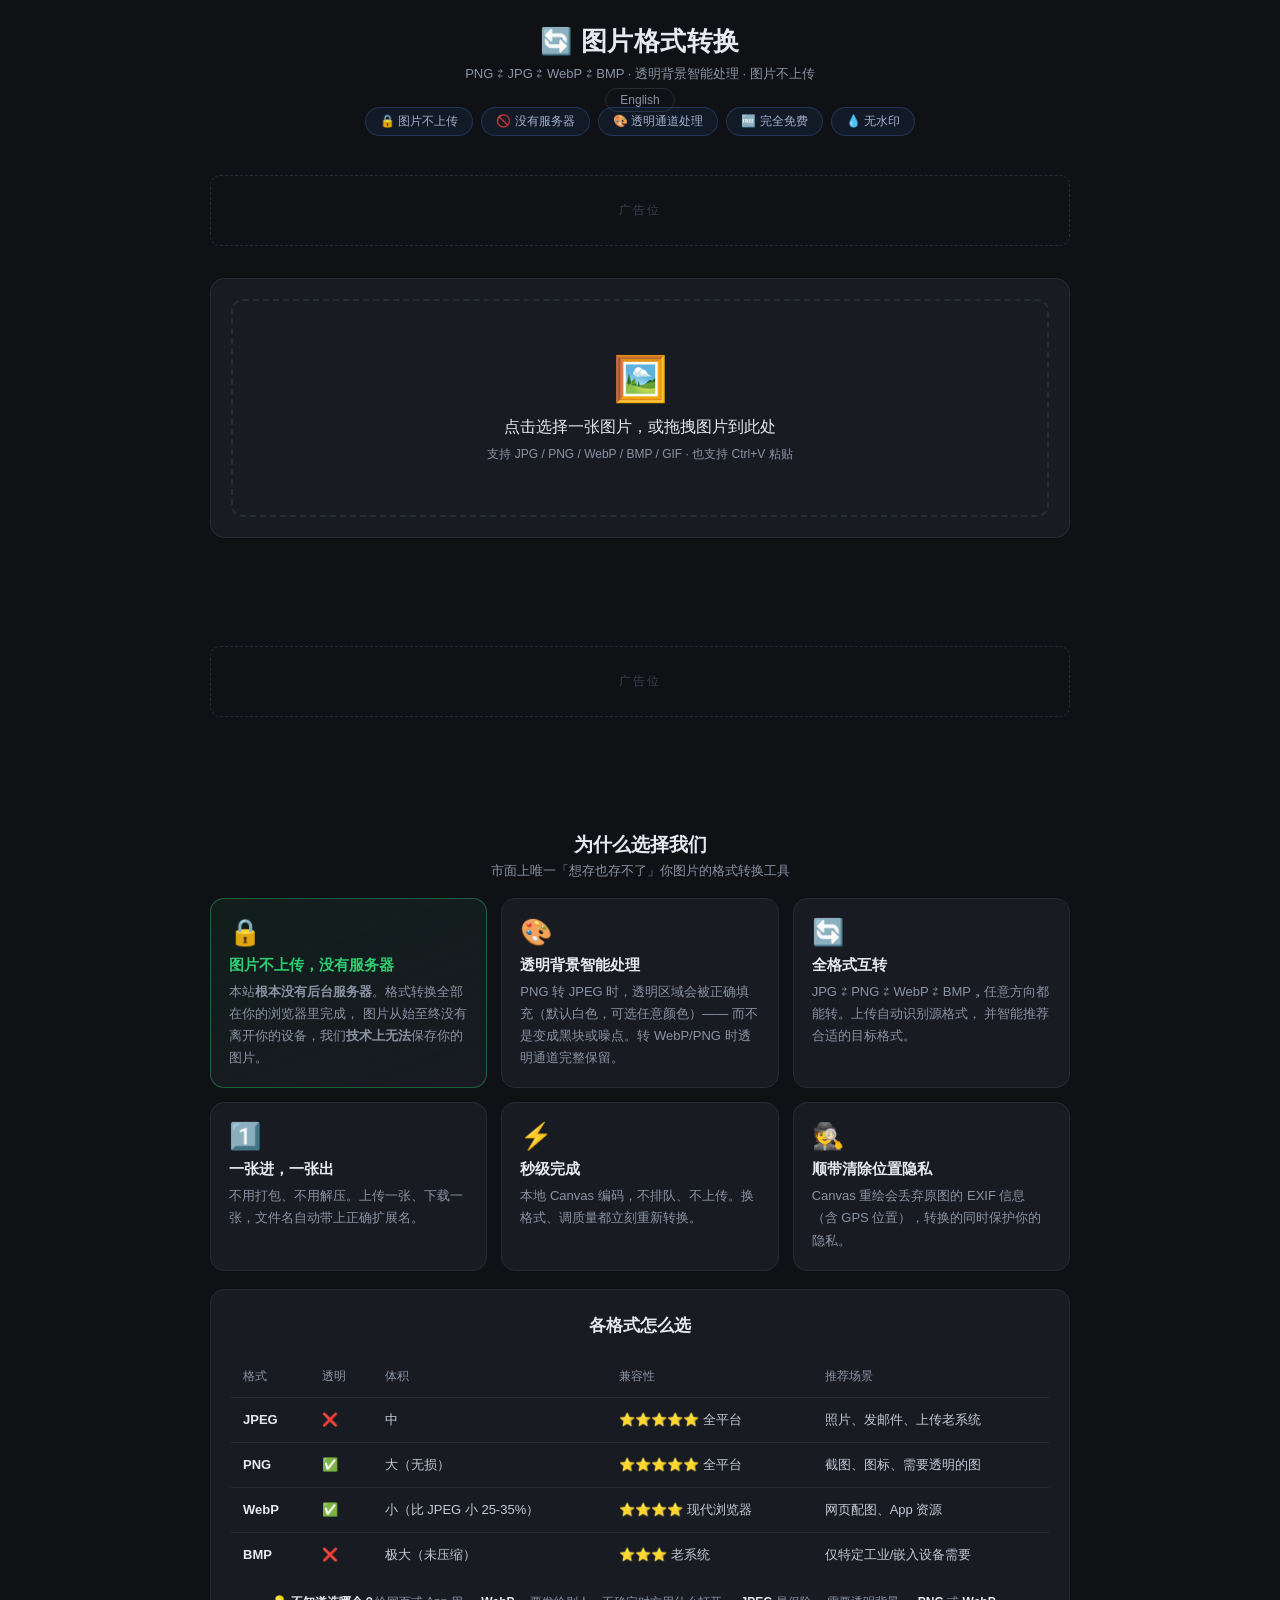
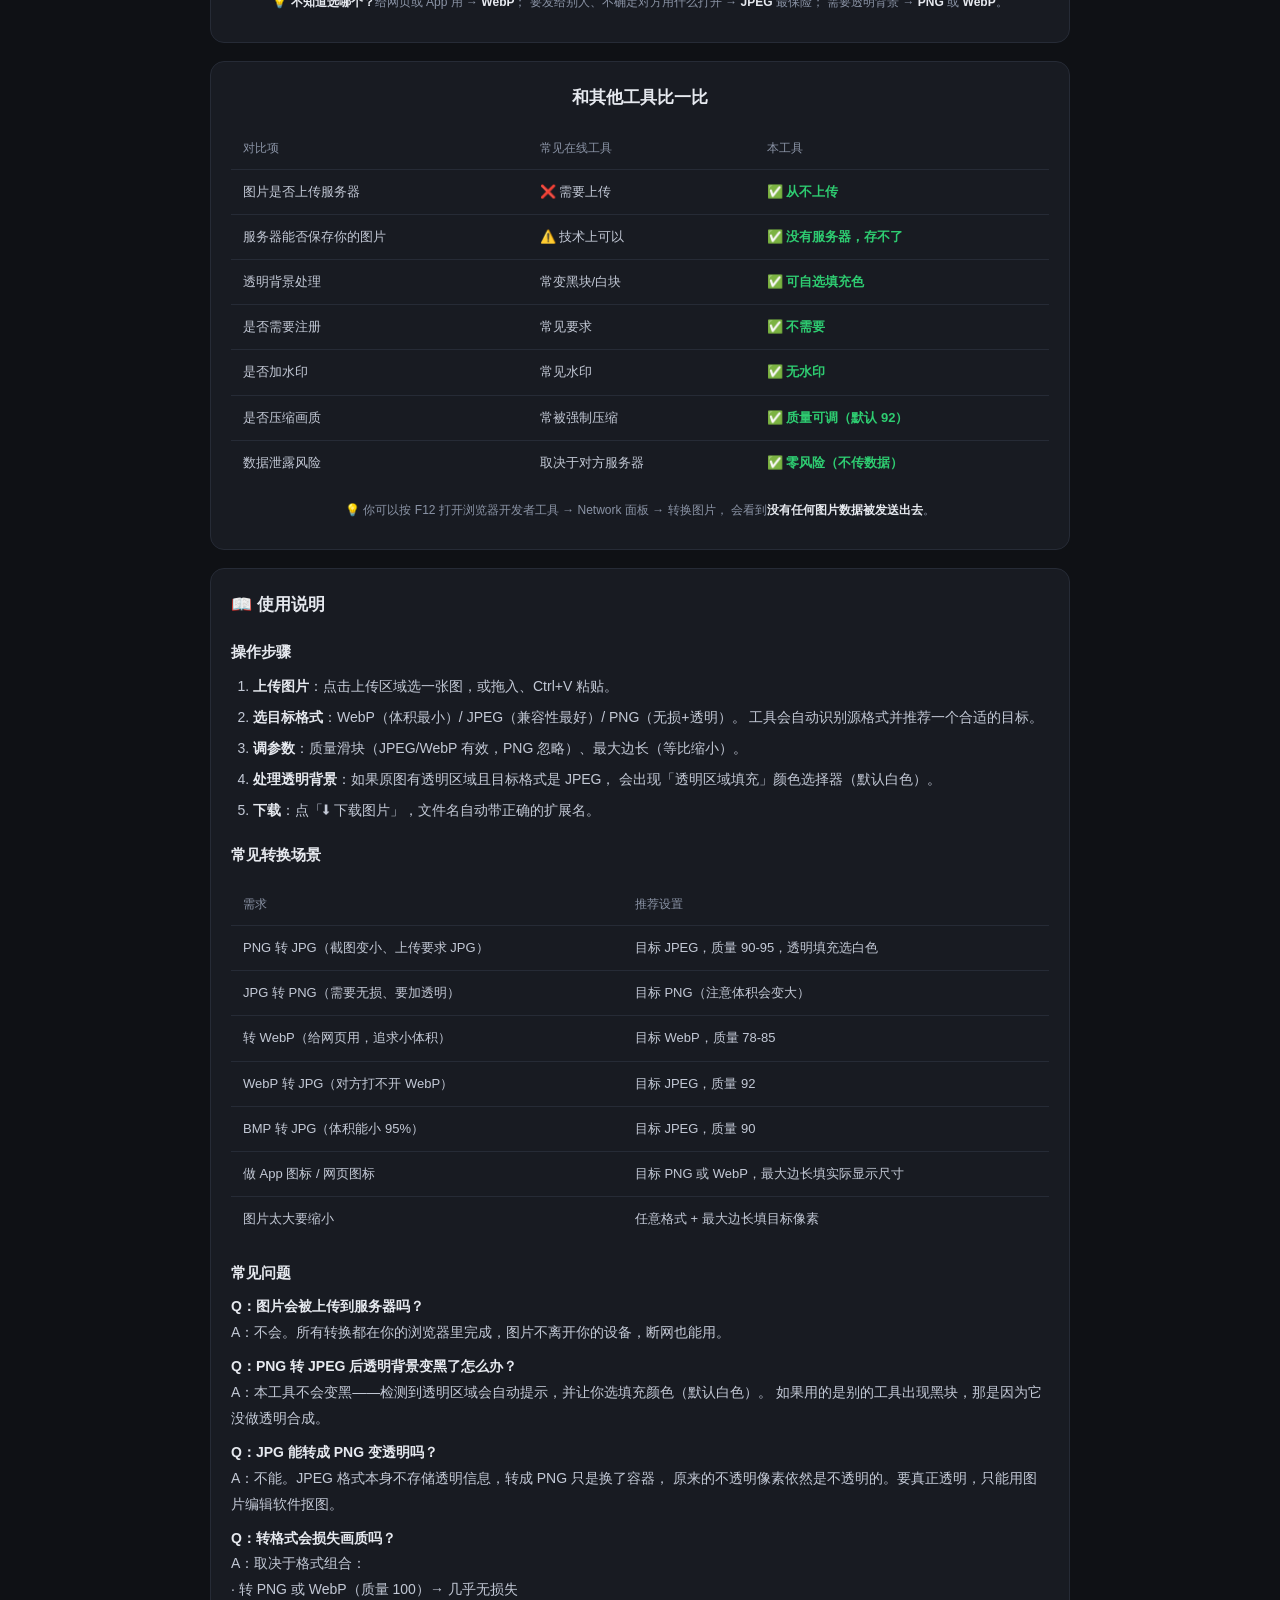
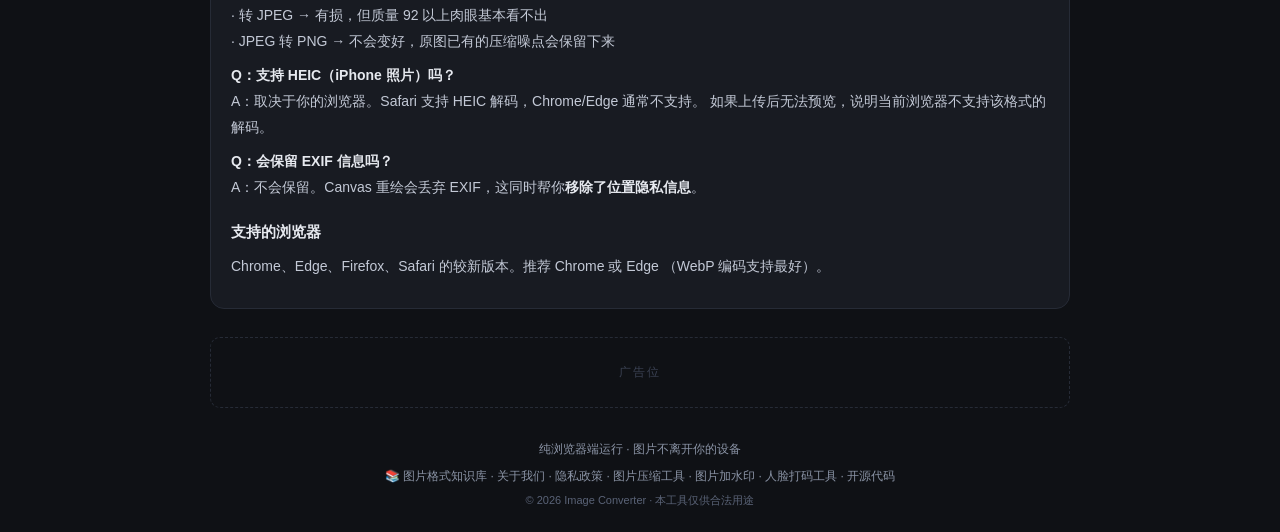
==== commit 9fa89ae1: "feat: 加入图片加水印工具（工具矩阵扩至 4 个）" ====
--- a/index.html
+++ b/index.html
@@ -280,6 +280,7 @@
       <a href="about.html">关于我们</a> ·
       <a href="privacy.html">隐私政策</a> ·
       <a href="https://haixiansheng.github.io/image-compressor/">图片压缩工具</a> ·
+      <a href="https://haixiansheng.github.io/image-watermark/">图片加水印</a> ·
       <a href="https://haixiansheng.github.io/face-mosaic/">人脸打码工具</a> ·
       <a href="https://github.com/haixiansheng/image-converter" target="_blank" rel="noopener">开源代码</a>
     </nav>
